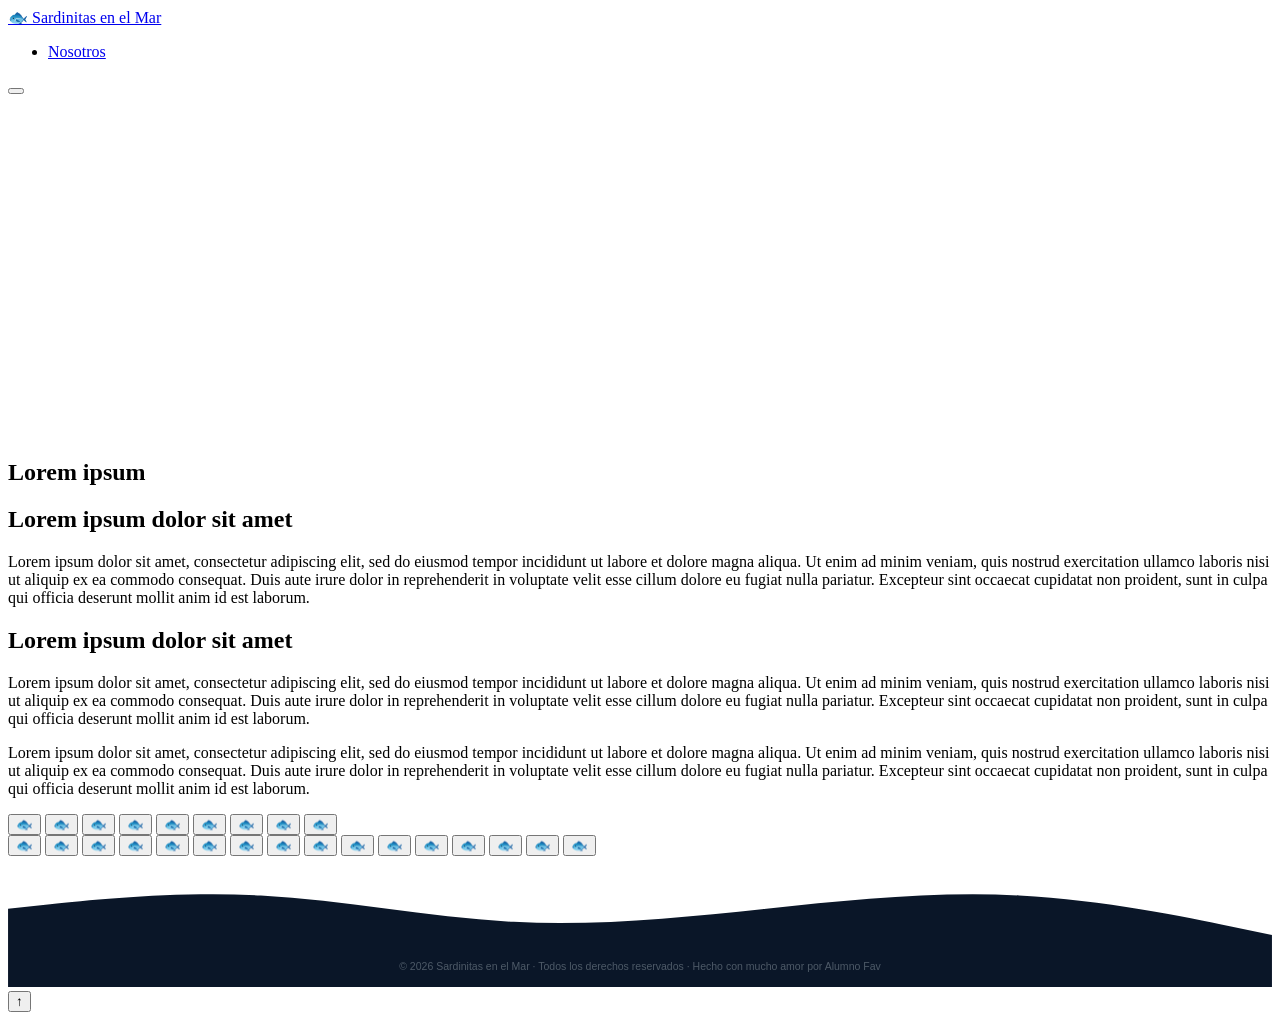
==== sardinitasenelmar.com/index.html @ 07899b20 "nueva ruta" ====
<!DOCTYPE html>
<html lang="es">
<head>
    <meta charset="UTF-8">
    <meta name="viewport" content="width=device-width, initial-scale=1.0">
    <link rel="stylesheet" href="base.css">
    <title>sardinitasenelmar</title>

</head>
<body>

    <div class="efecto-resplandor-cursor" id="efecto-resplandor-cursor"></div>

    <!-- NAVBAR -->
    <nav class="barra-navegacion" id="barra-navegacion-fija">
        <a href="#" class="marca-logo-sitio">
            <span class="logo-pez-animado">🐟</span>
            Sardinitas en el Mar
        </a>
        <ul class="lista-enlaces-navegacion" id="lista-enlaces-navegacion">
            <li><a href="#nosotros">Nosotros</a></li>
        </ul>
        <button class="boton-conmutador-menu" id="boton-menu" aria-label="Menú">
            <span></span><span></span><span></span>
        </button>
    </nav>

    <section class="seccion-hero-inicio" id="seccion-inicio-hero">
        <div class="fondo-degradado-oceano"></div>
        <div class="rayos-luz-submarina"></div>

        <div class="contenedor-burbujas-animadas" id="contenedor-burbujas-animadas"></div>

    <!--------------------------------------------------------------------------------------->
    <!--------------------------------------- CONTENT --------------------------------------->
    <!--------------------------------------------------------------------------------------->

        <div class="seccion-hero-inicio-contenido">
            <h1>Lorem ipsum</h1>
            <h2>Lorem ipsum dolor sit amet</h2>
            <p>Lorem ipsum dolor sit amet, consectetur adipiscing elit, sed do eiusmod tempor incididunt ut labore et dolore magna aliqua. Ut enim ad minim veniam, quis nostrud exercitation ullamco laboris nisi ut aliquip ex ea commodo consequat. Duis aute irure dolor in reprehenderit in voluptate velit esse cillum dolore eu fugiat nulla pariatur. Excepteur sint occaecat cupidatat non proident, sunt in culpa qui officia deserunt mollit anim id est laborum.</p>
            <h2>Lorem ipsum dolor sit amet</h2>
            <p>Lorem ipsum dolor sit amet, consectetur adipiscing elit, sed do eiusmod tempor incididunt ut labore et dolore magna aliqua. Ut enim ad minim veniam, quis nostrud exercitation ullamco laboris nisi ut aliquip ex ea commodo consequat. Duis aute irure dolor in reprehenderit in voluptate velit esse cillum dolore eu fugiat nulla pariatur. Excepteur sint occaecat cupidatat non proident, sunt in culpa qui officia deserunt mollit anim id est laborum.</p>
            <p>Lorem ipsum dolor sit amet, consectetur adipiscing elit, sed do eiusmod tempor incididunt ut labore et dolore magna aliqua. Ut enim ad minim veniam, quis nostrud exercitation ullamco laboris nisi ut aliquip ex ea commodo consequat. Duis aute irure dolor in reprehenderit in voluptate velit esse cillum dolore eu fugiat nulla pariatur. Excepteur sint occaecat cupidatat non proident, sunt in culpa qui officia deserunt mollit anim id est laborum.</p>
        </div>


    <!--------------------------------------------------------------------------------------->
    <!--------------------------------------- CONTENT --------------------------------------->
    <!--------------------------------------------------------------------------------------->

        <div class="cardumen-sardinas-animadas">
            <button class="sardina-individual-animada sardina-izq-1">🐟</button>
            <button class="sardina-individual-animada sardina-izq-2">🐟</button>
            <button class="sardina-individual-animada sardina-izq-3">🐟</button>
            <button class="sardina-individual-animada sardina-izq-4">🐟</button>
            <button class="sardina-individual-animada sardina-izq-5">🐟</button>
            <button class="sardina-individual-animada sardina-izq-6">🐟</button>
            <button class="sardina-individual-animada sardina-izq-7">🐟</button>
            <button class="sardina-individual-animada sardina-izq-8">🐟</button>
            <button class="sardina-individual-animada sardina-izq-9">🐟</button>
        </div>

        <div class="cardumen-sardinas-animadas-inverso">
            <button class="sardina-individual-animada-inversa sardina-der-1">🐟</button>
            <button class="sardina-individual-animada-inversa sardina-der-2">🐟</button>
            <button class="sardina-individual-animada-inversa sardina-der-3">🐟</button>
            <button class="sardina-individual-animada-inversa sardina-der-4">🐟</button>
            <button class="sardina-individual-animada-inversa sardina-der-5">🐟</button>
            <button class="sardina-individual-animada-inversa sardina-der-6">🐟</button>
            <button class="sardina-individual-animada-inversa sardina-der-7">🐟</button>
            <button class="sardina-individual-animada-inversa sardina-der-8">🐟</button>
            <button class="sardina-individual-animada-inversa sardina-der-9">🐟</button>
            <button class="sardina-individual-animada-inversa sardina-der-10">🐟</button>
            <button class="sardina-individual-animada-inversa sardina-der-11">🐟</button>
            <button class="sardina-individual-animada-inversa sardina-der-12">🐟</button>
            <button class="sardina-individual-animada-inversa sardina-der-13">🐟</button>
            <button class="sardina-individual-animada-inversa sardina-der-14">🐟</button>
            <button class="sardina-individual-animada-inversa sardina-der-15">🐟</button>
            <button class="sardina-individual-animada-inversa sardina-der-16">🐟</button>
        </div>

        <div class="divisor-ola-pie-pagina">
            <svg viewBox="0 0 1440 150" fill="none" xmlns="http://www.w3.org/2000/svg">
                <path d="M0 60L48 55C96 50 192 40 288 45C384 50 480 70 576 75C672 80 768 70 864 60C960 50 1056 40 1152 45C1248 50 1344 70 1392 80L1440 90V150H1392C1344 150 1248 150 1152 150C1056 150 960 150 864 150C768 150 672 150 576 150C480 150 384 150 288 150C192 150 96 150 48 150H0V60Z" fill="#0a1628"/>
                <text x="720" y="130" text-anchor="middle" fill="rgba(232, 244, 248, 0.3)" font-size="12" font-family="Inter, sans-serif">© 2026 Sardinitas en el Mar · Todos los derechos reservados · Hecho con mucho amor por Alumno Fav</text>
            </svg>
        </div>
    </section>

    <!-- Scroll to top -->
    <button class="boton-subir-arriba" id="boton-subir-arriba" onclick="window.scrollTo({top:0})">↑</button>

    <script src="global.js"></script>
</body>
</html>
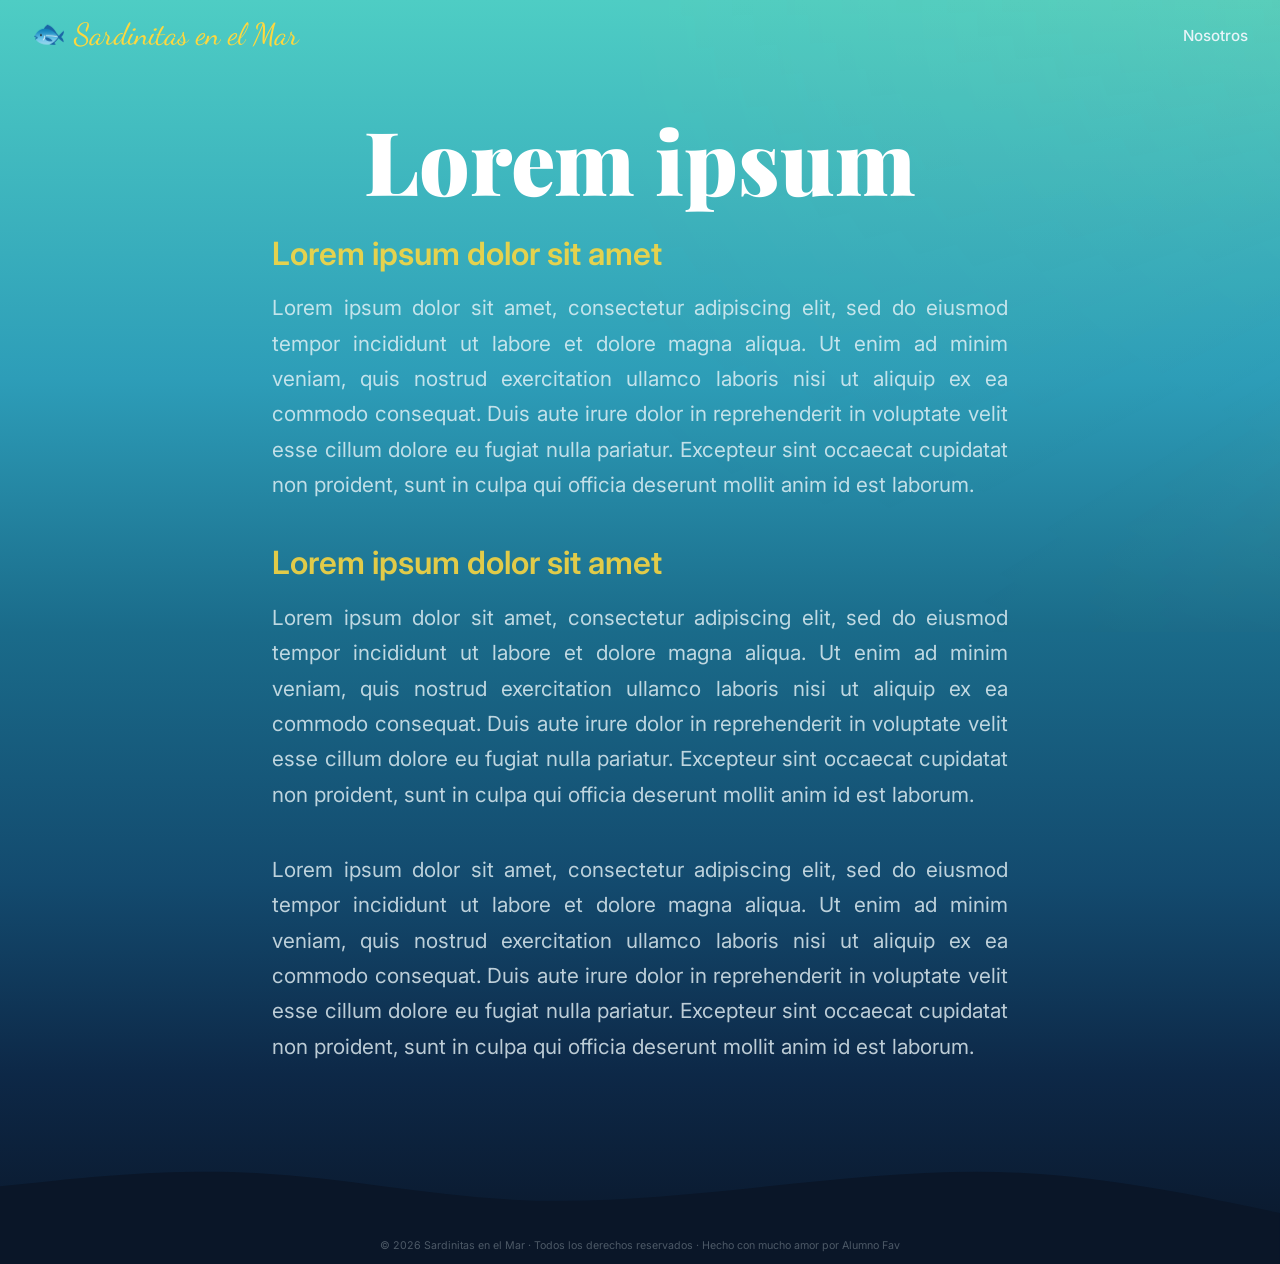
==== commit b798d2bf: "ups" ====
--- a/sardinitasenelmar.com/index.html
+++ b/sardinitasenelmar.com/index.html
@@ -4,7 +4,7 @@
 <head>
     <meta charset="UTF-8">
     <meta name="viewport" content="width=device-width, initial-scale=1.0">
-    <link rel="stylesheet" href="base.css">
+    <link rel="stylesheet" href="global.css">
     <title>sardinitasenelmar</title>
 
 </head>
--- a/sardinitasenelmar.com/global.css
+++ b/sardinitasenelmar.com/global.css
@@ -0,0 +1,521 @@
+
+@import url('https://fonts.googleapis.com/css2?family=Dancing+Script:wght@700&family=Inter:wght@300;400;500;600&family=Playfair+Display:wght@700;900&display=swap');
+
+* { margin: 0; padding: 0; box-sizing: border-box; }
+
+:root {
+    --ocean-deep: #0a1628;
+    --ocean-mid: #0d2137;
+    --foam: #e8f4f8;
+    --gold: #ffd83ddd;
+    --aqua: #4ecdc4;
+    --coral: #ff8a65;
+    --pearl: #ffffff;
+}
+
+html { scroll-behavior: smooth; }
+
+body {
+    font-family: 'Inter', sans-serif;
+    background: var(--ocean-deep);
+    color: var(--pearl);
+    overflow-x: hidden;
+}
+
+/* ==================== NAVBAR ==================== */
+.barra-navegacion {
+    position: fixed;
+    top: 0;
+    width: 100%;
+    z-index: 1000;
+    padding: 1rem 2rem;
+    display: flex;
+    justify-content: space-between;
+    align-items: center;
+    transition: all 0.4s ease;
+    background: transparent;
+}
+
+.barra-navegacion.scrolled {
+    background: rgba(10, 22, 40, 0.95);
+    backdrop-filter: blur(20px);
+    box-shadow: 0 4px 30px rgba(0, 0, 0, 0.3);
+    padding: 0.7rem 2rem;
+}
+
+.marca-logo-sitio {
+    font-family: 'Dancing Script', cursive;
+    font-size: 1.9rem;
+    color: #ffd83d;
+    text-decoration: none;
+    display: flex;
+    align-items: center;
+    gap: 0.5rem;
+}
+
+.logo-pez-animado {
+    font-size: 1.7rem;
+    animation: swim 3s ease-in-out infinite;
+}
+
+@keyframes swim {
+    0%, 100% { transform: translateX(0) rotate(0deg); }
+    25% { transform: translateX(5px) rotate(5deg); }
+    75% { transform: translateX(-5px) rotate(-5deg); }
+}
+
+.lista-enlaces-navegacion {
+    display: flex;
+    list-style: none;
+    gap: 2rem;
+}
+
+.lista-enlaces-navegacion a {
+    color: var(--foam);
+    text-decoration: none;
+    font-weight: 500;
+    font-size: 0.95rem;
+    position: relative;
+    padding: 0.3rem 0;
+    transition: color 0.3s;
+}
+
+.lista-enlaces-navegacion a::after {
+    content: '';
+    position: absolute;
+    bottom: 0;
+    left: 0;
+    width: 0;
+    height: 2px;
+    background: var(--gold);
+    transition: width 0.3s;
+}
+
+.lista-enlaces-navegacion a:hover { color: var(--gold); }
+.lista-enlaces-navegacion a:hover::after { width: 100%; }
+
+.boton-conmutador-menu {
+    display: none;
+    flex-direction: column;
+    gap: 5px;
+    cursor: pointer;
+    background: none;
+    border: none;
+    padding: 5px;
+}
+
+.boton-conmutador-menu span {
+    width: 28px;
+    height: 3px;
+    background: var(--foam);
+    border-radius: 3px;
+    transition: all 0.3s;
+}
+
+/* ==================== HERO ==================== */
+.seccion-hero-inicio {
+    min-height: 100vh;
+    height: auto;
+    display: flex;
+    align-items: center;
+    justify-content: center;
+    position: relative;
+    overflow: hidden;
+    padding: 7rem 0 10rem;
+}
+
+.fondo-degradado-oceano {
+    position: absolute;
+    inset: 0;
+    background: linear-gradient(
+        180deg,
+        #4ecdc4 0%,
+        #2d9db8 30%,
+        #1a6b8a 50%,
+        #134a6e 70%,
+        #0d2847 85%,
+        #0a1628 100%
+    );
+}
+
+
+/* Animated bubbles */
+.contenedor-burbujas-animadas {
+    position: absolute;
+    inset: 0;
+    pointer-events: none;
+}
+
+.burbuja-animada {
+    position: absolute;
+    bottom: -20px;
+    border-radius: 50%;
+    background: radial-gradient(circle at 30% 30%, rgba(255,255,255,0.3), rgba(255,255,255,0.05));
+    border: 1px solid rgba(255,255,255,0.15);
+    animation: rise linear infinite;
+}
+
+@keyframes rise {
+    0% { transform: translateY(0) scale(1); opacity: 0.6; }
+    50% { opacity: 0.3; }
+    100% { transform: translateY(-110vh) scale(0.5); opacity: 0; }
+}
+
+/* Light rays */
+.rayos-luz-submarina {
+    position: absolute;
+    top: -50%;
+    left: 50%;
+    width: 200%;
+    height: 100%;
+    background: conic-gradient(
+        from 180deg,
+        transparent 0deg,
+        rgba(255, 217, 61, 0.08) 10deg,
+        transparent 20deg,
+        rgba(255, 217, 61, 0.05) 50deg,
+        transparent 60deg,
+        rgba(255, 217, 61, 0.08) 90deg,
+        transparent 100deg,
+        rgba(78, 205, 196, 0.04) 140deg,
+        transparent 160deg,
+        rgba(78, 205, 196, 0.08) 200deg,
+        transparent 220deg
+    );
+    -webkit-mask-image: radial-gradient(
+        ellipse 60% 70% at 50% 50%,
+        black 30%,
+        transparent 100%
+    );
+    mask-image: radial-gradient(
+        ellipse 60% 70% at 50% 50%,
+        black 30%,
+        transparent 100%
+    );
+    animation: lightRotate 20s linear infinite;
+    pointer-events: none;
+}
+
+@keyframes lightRotate {
+    from { transform: translateX(-50%) rotate(0deg) scale(3); }
+    to { transform: translateX(-50%) rotate(360deg) scale(3); }
+}
+
+.insignia-hero {
+    display: inline-block;
+    background: rgba(78, 205, 196, 0.15);
+    border: 1px solid rgba(78, 205, 196, 0.3);
+    color: var(--aqua);
+    padding: 0.5rem 1.5rem;
+    border-radius: 50px;
+    font-size: 0.85rem;
+    font-weight: 500;
+    letter-spacing: 2px;
+    text-transform: uppercase;
+    margin-bottom: 1.5rem;
+    animation: fadeInUp 1s ease 0.2s both;
+}
+
+.seccion-hero-inicio-contenido {
+    position: relative;
+    max-width: 800px;
+    z-index: 30;
+    padding: 0 2rem;
+}
+
+.seccion-hero-inicio h1 {
+    font-family: 'Playfair Display', serif;
+    font-size: clamp(2.5rem, 7vw, 5.5rem);
+    text-align: center;
+    font-weight: 900;
+    line-height: 1.1;
+    margin-bottom: 1.5rem;
+    animation: fadeInUp 1s ease 0.4s both;
+}
+
+.seccion-hero-inicio h1 .highlight {
+    background: linear-gradient(135deg, var(--gold), var(--coral));
+    -webkit-background-clip: text;
+    -webkit-text-fill-color: transparent;
+    background-clip: text;
+}
+
+.seccion-hero-inicio h2 {
+    color: var(--gold);
+    font-size: clamp(1.25rem, 3vw, 2rem);
+    font-weight: 600;
+    line-height: 1.3;
+    margin-bottom: 1rem;
+    animation: fadeInUp 1s ease 0.5s both;
+}
+
+.seccion-hero-inicio p {
+    font-size: clamp(1rem, 2vw, 1.3rem);
+    color: rgba(232, 244, 248, 0.8);
+    text-align: justify;
+    margin: 0 auto 2.5rem;
+    line-height: 1.7;
+    animation: fadeInUp 1s ease 0.6s both;
+}
+
+.botones-hero {
+    display: flex;
+    gap: 1rem;
+    justify-content: center;
+    flex-wrap: wrap;
+    animation: fadeInUp 1s ease 0.8s both;
+}
+
+.btn {
+    padding: 1rem 2.5rem;
+    border-radius: 50px;
+    font-size: 1rem;
+    font-weight: 600;
+    text-decoration: none;
+    cursor: pointer;
+    transition: all 0.3s ease;
+    border: none;
+    display: inline-flex;
+    align-items: center;
+    gap: 0.5rem;
+}
+
+.btn-primary {
+    background: linear-gradient(135deg, var(--aqua), #3ab4ab);
+    color: var(--ocean-deep);
+    box-shadow: 0 8px 30px rgba(78, 205, 196, 0.3);
+}
+
+.btn-primary:hover {
+    transform: translateY(-3px);
+    box-shadow: 0 12px 40px rgba(78, 205, 196, 0.5);
+}
+
+.btn-secondary {
+    background: rgba(255, 255, 255, 0.08);
+    color: var(--pearl);
+    border: 2px solid rgba(255, 255, 255, 0.2);
+    backdrop-filter: blur(10px);
+}
+
+.btn-secondary:hover {
+    background: rgba(255, 255, 255, 0.15);
+    transform: translateY(-3px);
+    border-color: var(--aqua);
+}
+
+@keyframes fadeInUp {
+    from { opacity: 0; transform: translateY(40px); }
+    to { opacity: 1; transform: translateY(0); }
+}
+
+/* Wave divider */
+.divisor-ola-pie-pagina {
+    position: absolute;
+    bottom: -2px;
+    left: 0;
+    width: 100%;
+    z-index: 20;
+}
+
+.divisor-ola-pie-pagina svg {
+    display: block;
+    width: 100%;
+    height: auto;
+}
+
+/* Animated sardines in hero */
+.cardumen-sardinas-animadas {
+  position: absolute;
+  z-index: 5;
+  pointer-events: none;
+  user-select: none;
+  -webkit-user-select: none;
+  top: 0;
+  left: 0;
+  width: 100%;
+  height: 100%;
+}
+
+.sardina-individual-animada {
+    background: none;
+    border: none;
+    padding: 0;
+    cursor: default;
+    pointer-events: auto;
+    user-select: none;
+    -webkit-user-select: none;
+    position: absolute;
+    font-size: 1.5rem;
+    opacity: 0;
+    animation: schoolSwim 15s linear infinite;
+    animation-play-state: paused;
+}
+
+/* Posiciones iniciales - Cardumen izquierdo */
+.sardina-izq-1 { top: 3%; left: -110vw; font-size: 1.2rem; animation-delay: 0s;    margin-left: -5px; }
+.sardina-izq-2 { top: 6%; left: -110vw; font-size: 1rem;   animation-delay: 0.1s;  margin-left: -13px; }
+.sardina-izq-3 { top: 4%; left: -110vw; font-size: 1.4rem; animation-delay: 0.2s;  margin-left: -15px; }
+.sardina-izq-4 { top: 0%; left: -110vw; font-size: 2.5rem; animation-delay: 0.3s;  margin-left: -39px; }
+.sardina-izq-5 { top: 8%; left: -110vw; font-size: 0.9rem; animation-delay: 0.35s; margin-left: -30px; }
+.sardina-izq-6 { top: 5%; left: -110vw; font-size: 1.1rem; animation-delay: 0.5s;  margin-left: -20px; }
+.sardina-izq-7 { top: 3%; left: -110vw; font-size: 1.3rem; animation-delay: 0.7s;  margin-left: -12px; }
+.sardina-izq-8 { top: 0%; left: -110vw; font-size: 1rem;   animation-delay: 0.75s; margin-left: -28px; }
+.sardina-izq-9 { top: 5%; left: -110vw; font-size: 1.5rem; animation-delay: 0.82s; margin-left: -18px; }
+
+@keyframes schoolSwim {
+    0%   { transform: translateX(0)     translateY(0) scaleX(-1);     opacity: 0; }
+    55%  { transform: translateX(110vw) translateY(5px) scaleX(-1);   opacity: 1; }
+    62%  { transform: translateX(124vw) translateY(-10px) scaleX(-1); opacity: 1; }
+    75%  { transform: translateX(150vw) translateY(-15px) scaleX(-1); opacity: 1; }
+    88%  { transform: translateX(176vw) translateY(5px) scaleX(-1);   opacity: 1; }
+    95%  { transform: translateX(214vw) translateY(3px) scaleX(-1);   opacity: 1; }
+    100% { transform: translateX(240vw) translateY(5px) scaleX(-1);   opacity: 0; }
+}
+
+.cardumen-sardinas-animadas-inverso {
+  position: absolute;
+  z-index: 5;
+  pointer-events: none;
+  user-select: none;
+  -webkit-user-select: none;
+  top: 0;
+  left: 0;
+  width: 100%;
+  height: 100%;
+}
+
+.sardina-individual-animada-inversa {
+    background: none;
+    border: none;
+    padding: 0;
+    cursor: default;
+    pointer-events: auto;
+    user-select: none;
+    -webkit-user-select: none;
+    position: absolute;
+    font-size: 1.5rem;
+    opacity: 0;
+    animation: schoolSwimReverse 15s linear infinite;
+    animation-play-state: paused;
+}
+
+/* Posiciones iniciales - Cardumen derecho */
+.sardina-der-1  { top: 0%;  right:  -110vw; font-size: 1.1rem; animation-delay: 0.5s; margin-right: -25px; }
+.sardina-der-2  { top: 3%;  right:  -110vw; font-size: 1.3rem; animation-delay: 0.8s; margin-right: -25px; }
+.sardina-der-3  { top: 1%;  right:  -110vw; font-size: 1rem;   animation-delay: 1.2s; margin-right: -15px; }
+.sardina-der-4  { top: 5%;  right:  -110vw; font-size: 1.4rem; animation-delay: 1.8s; margin-right: -30px; }
+.sardina-der-5  { top: 2%;  right:  -110vw; font-size: 0.9rem; animation-delay: 2.2s; margin-right: -20px; }
+.sardina-der-6  { top: 20%; right:  -110vw; font-size: 1.2rem; animation-delay: 2.4s; margin-right: -12px; }
+.sardina-der-7  { top: 25%; right:  -110vw; font-size: 1rem;   animation-delay: 3.0s; margin-right: -28px; }
+.sardina-der-8  { top: 23%; right:  -110vw; font-size: 1.3rem; animation-delay: 3.6s; margin-right: -18px; }
+.sardina-der-9  { top: 7%;  right:  -110vw; font-size: 1.1rem; animation-delay: 0.5s; margin-right: -25px; }
+.sardina-der-10 { top: 10%; right:  -110vw; font-size: 1.3rem; animation-delay: 0.8s; margin-right: -15px; }
+.sardina-der-11 { top: 8%;  right:  -110vw; font-size: 1rem;   animation-delay: 1.2s; margin-right: -30px; }
+.sardina-der-12 { top: 13%; right:  -110vw; font-size: 1.4rem; animation-delay: 1.8s; margin-right: -20px; }
+.sardina-der-13 { top: 11%; right:  -110vw; font-size: 0.9rem; animation-delay: 2.2s; margin-right: -12px; }
+.sardina-der-14 { top: 28%; right:  -110vw; font-size: 1.2rem; animation-delay: 2.4s; margin-right: -28px; }
+.sardina-der-15 { top: 20%; right:  -110vw; font-size: 1rem;   animation-delay: 3.0s; margin-right: -18px; }
+.sardina-der-16 { top: 23%; right:  -110vw; font-size: 1.3rem; animation-delay: 3.5s; margin-right: -25px; }
+.sardina-der-15 { top: 13%; right:  -110vw; font-size: 1rem;   animation-delay: 3.0s; margin-right: -29px; }
+.sardina-der-16 { top: 13%; right:  -110vw; font-size: 1.3rem; animation-delay: 3.5s; margin-right: -17px; }
+
+
+@keyframes schoolSwimReverse {
+    0%   { transform: translateX(0)      translateY(0);     opacity: 0; }
+    55%  { transform: translateX(-110vw) translateY(5px);   opacity: 1; }
+    62%  { transform: translateX(-124vw) translateY(-10px); opacity: 1; }
+    75%  { transform: translateX(-150vw) translateY(-15px); opacity: 1; }
+    88%  { transform: translateX(-176vw) translateY(5px);   opacity: 1; }
+    95%  { transform: translateX(-214vw) translateY(3px);   opacity: 1; }
+    100% { transform: translateX(-240vw) translateY(5px);   opacity: 0; }
+}
+
+/* ==================== SARDINA DESVIVIDA ==================== */
+@keyframes sardineEscape {
+    0%   { transform: translateY(0)      rotate(0deg)  scaleY(-1); opacity: 1; }
+    100% { transform: translateY(-100vh) rotate(10deg) scaleY(-1); opacity: 1; }
+}
+
+@keyframes sardineFloat {
+    0%   { transform: translateY(0)     rotate(10deg) scaleY(-1) scaleX(-1); }
+    50%  { transform: translateY(-12px) rotate(5deg)  scaleY(-1) scaleX(-1); }
+    100% { transform: translateY(0)     rotate(10deg) scaleY(-1) scaleX(-1); }
+}
+
+@keyframes sardineFloatReverse {
+    0%   { transform: translateY(0)     rotate(10deg) scaleY(-1) scaleX(1); }
+    50%  { transform: translateY(-12px) rotate(5deg)  scaleY(-1) scaleX(1); }
+    100% { transform: translateY(0)     rotate(10deg) scaleY(-1) scaleX(1); }
+}
+
+/* ==================== RESPONSIVE ==================== */
+
+
+@media (max-width: 768px) {
+    .lista-enlaces-navegacion {
+        display: none;
+        position: fixed;
+        top: 0;
+        right: 0;
+        width: 280px;
+        height: 100vh;
+        background: rgba(10, 22, 40, 0.98);
+        backdrop-filter: blur(20px);
+        flex-direction: column;
+        padding: 5rem 2rem;
+        gap: 1.5rem;
+    }
+
+    .lista-enlaces-navegacion.abierta { display: flex; }
+
+    .boton-conmutador-menu { display: flex; }
+}
+
+
+
+/* ==================== SCROLL TOP BUTTON ==================== */
+.boton-subir-arriba {
+    position: fixed;
+    bottom: 2rem;
+    right: 2rem;
+    width: 50px;
+    height: 50px;
+    border-radius: 50%;
+    background: linear-gradient(135deg, var(--aqua), #3ab4ab);
+    color: var(--ocean-deep);
+    border: none;
+    cursor: pointer;
+    font-size: 1.3rem;
+    display: flex;
+    align-items: center;
+    justify-content: center;
+    opacity: 0;
+    transform: translateY(20px);
+    transition: all 0.3s;
+    z-index: 999;
+    box-shadow: 0 5px 20px rgba(78, 205, 196, 0.4);
+}
+
+.boton-subir-arriba.visible {
+    opacity: 1;
+    transform: translateY(0);
+}
+
+.boton-subir-arriba:hover { transform: translateY(-3px) scale(1.1); }
+
+
+
+/* Custom cursor glow */
+.efecto-resplandor-cursor {
+    position: fixed;
+    width: 300px;
+    height: 300px;
+    border-radius: 50%;
+    background: radial-gradient(circle, rgba(78, 205, 196, 0.06), transparent 70%);
+    pointer-events: none;
+    z-index: 9999;
+    transform: translate(-50%, -50%);
+    transition: opacity 0.3s;
+    display: none;
+}
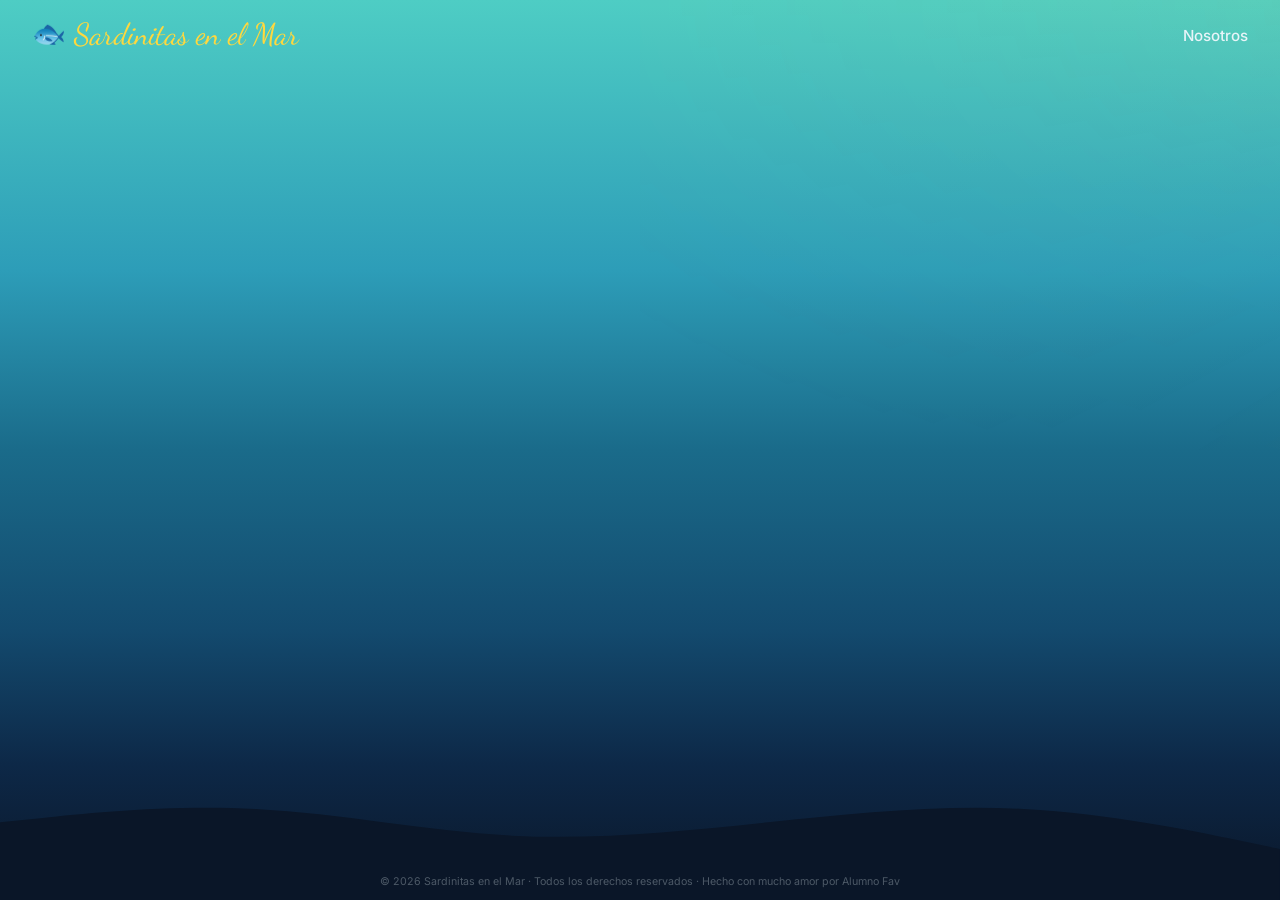
==== commit fdfa0c3d: "quitar paja" ====
--- a/sardinitasenelmar.com/index.html
+++ b/sardinitasenelmar.com/index.html
@@ -5,6 +5,8 @@
     <meta charset="UTF-8">
     <meta name="viewport" content="width=device-width, initial-scale=1.0">
     <link rel="stylesheet" href="global.css">
+    <script src="scripts/header.js" type="module" defer></script>
+    <script type="module" src="scripts/global.js" defer></script>
     <title>sardinitasenelmar</title>
 
 </head>
@@ -12,19 +14,8 @@
 
     <div class="efecto-resplandor-cursor" id="efecto-resplandor-cursor"></div>
 
-    <!-- NAVBAR -->
-    <nav class="barra-navegacion" id="barra-navegacion-fija">
-        <a href="#" class="marca-logo-sitio">
-            <span class="logo-pez-animado">🐟</span>
-            Sardinitas en el Mar
-        </a>
-        <ul class="lista-enlaces-navegacion" id="lista-enlaces-navegacion">
-            <li><a href="#nosotros">Nosotros</a></li>
-        </ul>
-        <button class="boton-conmutador-menu" id="boton-menu" aria-label="Menú">
-            <span></span><span></span><span></span>
-        </button>
-    </nav>
+    <!-- HEADER -->
+    <site-header></site-header>
 
     <section class="seccion-hero-inicio" id="seccion-inicio-hero">
         <div class="fondo-degradado-oceano"></div>
@@ -36,49 +27,39 @@
     <!--------------------------------------- CONTENT --------------------------------------->
     <!--------------------------------------------------------------------------------------->
 
-        <div class="seccion-hero-inicio-contenido">
-            <h1>Lorem ipsum</h1>
-            <h2>Lorem ipsum dolor sit amet</h2>
-            <p>Lorem ipsum dolor sit amet, consectetur adipiscing elit, sed do eiusmod tempor incididunt ut labore et dolore magna aliqua. Ut enim ad minim veniam, quis nostrud exercitation ullamco laboris nisi ut aliquip ex ea commodo consequat. Duis aute irure dolor in reprehenderit in voluptate velit esse cillum dolore eu fugiat nulla pariatur. Excepteur sint occaecat cupidatat non proident, sunt in culpa qui officia deserunt mollit anim id est laborum.</p>
-            <h2>Lorem ipsum dolor sit amet</h2>
-            <p>Lorem ipsum dolor sit amet, consectetur adipiscing elit, sed do eiusmod tempor incididunt ut labore et dolore magna aliqua. Ut enim ad minim veniam, quis nostrud exercitation ullamco laboris nisi ut aliquip ex ea commodo consequat. Duis aute irure dolor in reprehenderit in voluptate velit esse cillum dolore eu fugiat nulla pariatur. Excepteur sint occaecat cupidatat non proident, sunt in culpa qui officia deserunt mollit anim id est laborum.</p>
-            <p>Lorem ipsum dolor sit amet, consectetur adipiscing elit, sed do eiusmod tempor incididunt ut labore et dolore magna aliqua. Ut enim ad minim veniam, quis nostrud exercitation ullamco laboris nisi ut aliquip ex ea commodo consequat. Duis aute irure dolor in reprehenderit in voluptate velit esse cillum dolore eu fugiat nulla pariatur. Excepteur sint occaecat cupidatat non proident, sunt in culpa qui officia deserunt mollit anim id est laborum.</p>
-        </div>
-
-
     <!--------------------------------------------------------------------------------------->
     <!--------------------------------------- CONTENT --------------------------------------->
     <!--------------------------------------------------------------------------------------->
 
-        <div class="cardumen-sardinas-animadas">
-            <button class="sardina-individual-animada sardina-izq-1">🐟</button>
-            <button class="sardina-individual-animada sardina-izq-2">🐟</button>
-            <button class="sardina-individual-animada sardina-izq-3">🐟</button>
-            <button class="sardina-individual-animada sardina-izq-4">🐟</button>
-            <button class="sardina-individual-animada sardina-izq-5">🐟</button>
-            <button class="sardina-individual-animada sardina-izq-6">🐟</button>
-            <button class="sardina-individual-animada sardina-izq-7">🐟</button>
-            <button class="sardina-individual-animada sardina-izq-8">🐟</button>
-            <button class="sardina-individual-animada sardina-izq-9">🐟</button>
+        <div class="cardumen-sardinas-animadas" id="grupo-peces-izquierda">
+            <button class="sardina-izquierda">🐟</button>
+            <button class="sardina-izquierda">🐟</button>
+            <button class="sardina-izquierda">🐟</button>
+            <button class="sardina-izquierda">🐟</button>
+            <button class="sardina-izquierda">🐟</button>
+            <button class="sardina-izquierda">🐟</button>
+            <button class="sardina-izquierda">🐟</button>
+            <button class="sardina-izquierda">🐟</button>
+            <button class="sardina-izquierda">🐟</button>
         </div>
 
-        <div class="cardumen-sardinas-animadas-inverso">
-            <button class="sardina-individual-animada-inversa sardina-der-1">🐟</button>
-            <button class="sardina-individual-animada-inversa sardina-der-2">🐟</button>
-            <button class="sardina-individual-animada-inversa sardina-der-3">🐟</button>
-            <button class="sardina-individual-animada-inversa sardina-der-4">🐟</button>
-            <button class="sardina-individual-animada-inversa sardina-der-5">🐟</button>
-            <button class="sardina-individual-animada-inversa sardina-der-6">🐟</button>
-            <button class="sardina-individual-animada-inversa sardina-der-7">🐟</button>
-            <button class="sardina-individual-animada-inversa sardina-der-8">🐟</button>
-            <button class="sardina-individual-animada-inversa sardina-der-9">🐟</button>
-            <button class="sardina-individual-animada-inversa sardina-der-10">🐟</button>
-            <button class="sardina-individual-animada-inversa sardina-der-11">🐟</button>
-            <button class="sardina-individual-animada-inversa sardina-der-12">🐟</button>
-            <button class="sardina-individual-animada-inversa sardina-der-13">🐟</button>
-            <button class="sardina-individual-animada-inversa sardina-der-14">🐟</button>
-            <button class="sardina-individual-animada-inversa sardina-der-15">🐟</button>
-            <button class="sardina-individual-animada-inversa sardina-der-16">🐟</button>
+        <div class="cardumen-sardinas-animadas-inverso" id="grupo-peces-derecha">
+            <button class="sardina-derecha">🐟</button>
+            <button class="sardina-derecha">🐟</button>
+            <button class="sardina-derecha">🐟</button>
+            <button class="sardina-derecha">🐟</button>
+            <button class="sardina-derecha">🐟</button>
+            <button class="sardina-derecha">🐟</button>
+            <button class="sardina-derecha">🐟</button>
+            <button class="sardina-derecha">🐟</button>
+            <button class="sardina-derecha">🐟</button>
+            <button class="sardina-derecha">🐟</button>
+            <button class="sardina-derecha">🐟</button>
+            <button class="sardina-derecha">🐟</button>
+            <button class="sardina-derecha">🐟</button>
+            <button class="sardina-derecha">🐟</button>
+            <button class="sardina-derecha">🐟</button>
+            <button class="sardina-derecha">🐟</button>
         </div>
 
         <div class="divisor-ola-pie-pagina">
@@ -92,6 +73,5 @@
     <!-- Scroll to top -->
     <button class="boton-subir-arriba" id="boton-subir-arriba" onclick="window.scrollTo({top:0})">↑</button>
 
-    <script src="global.js"></script>
 </body>
 </html>
--- a/sardinitasenelmar.com/global.css
+++ b/sardinitasenelmar.com/global.css
@@ -97,19 +97,40 @@
 .boton-conmutador-menu {
     display: none;
     flex-direction: column;
+    justify-content: center;
     gap: 5px;
     cursor: pointer;
     background: none;
     border: none;
     padding: 5px;
+    /* Sits above the sliding panel, which would otherwise cover it once open */
+    position: relative;
+    z-index: 1;
+    -webkit-tap-highlight-color: transparent;
 }
 
 .boton-conmutador-menu span {
+    display: block;
     width: 28px;
     height: 3px;
     background: var(--foam);
     border-radius: 3px;
-    transition: all 0.3s;
+    transform-origin: center;
+    transition: transform 0.3s ease, opacity 0.2s ease, background 0.3s ease;
+}
+
+/* Three bars fold into an X. The bars are 3px tall with a 5px gap, so the
+   outer two travel 8px to meet in the middle. */
+.boton-conmutador-menu.abierto span:nth-child(1) { transform: translateY(8px) rotate(45deg); }
+.boton-conmutador-menu.abierto span:nth-child(2) { opacity: 0; transform: scaleX(0); }
+.boton-conmutador-menu.abierto span:nth-child(3) { transform: translateY(-8px) rotate(-45deg); }
+
+.boton-conmutador-menu:hover span { background: var(--gold); }
+
+.boton-conmutador-menu:focus-visible {
+    outline: 2px solid var(--gold);
+    outline-offset: 6px;
+    border-radius: 4px;
 }
 
 /* ==================== HERO ==================== */
@@ -324,129 +345,74 @@
     height: auto;
 }
 
-/* Animated sardines in hero */
+/* ------------------------------------------- */
+/* CONTENEDORES DE LOS CARDÚMENES              */
+/* ------------------------------------------- */
+.cardumen-sardinas-animadas,
+.cardumen-sardinas-animadas-inverso {
+    position: absolute;
+    width: 1000px;
+    height: 500px;
+    z-index: 10;
+}
+
 .cardumen-sardinas-animadas {
-  position: absolute;
-  z-index: 5;
-  pointer-events: none;
-  user-select: none;
-  -webkit-user-select: none;
-  top: 0;
-  left: 0;
-  width: 100%;
-  height: 100%;
-}
-
-.sardina-individual-animada {
+    left: 0;
+    transform: translateX(-100%);
+}
+
+.cardumen-sardinas-animadas-inverso {
+    right: 0;
+    transform: translateX(100%);
+}
+
+/* ------------------------------------------- */
+/* ESTILOS COMUNES DE LAS SARDINITAS           */
+/* ------------------------------------------- */
+.sardina-izquierda, .sardina-derecha {
+    position: absolute;
     background: none;
     border: none;
-    padding: 0;
-    cursor: default;
-    pointer-events: auto;
+    cursor: pointer;
     user-select: none;
-    -webkit-user-select: none;
-    position: absolute;
-    font-size: 1.5rem;
-    opacity: 0;
-    animation: schoolSwim 15s linear infinite;
-    animation-play-state: paused;
-}
-
-/* Posiciones iniciales - Cardumen izquierdo */
-.sardina-izq-1 { top: 3%; left: -110vw; font-size: 1.2rem; animation-delay: 0s;    margin-left: -5px; }
-.sardina-izq-2 { top: 6%; left: -110vw; font-size: 1rem;   animation-delay: 0.1s;  margin-left: -13px; }
-.sardina-izq-3 { top: 4%; left: -110vw; font-size: 1.4rem; animation-delay: 0.2s;  margin-left: -15px; }
-.sardina-izq-4 { top: 0%; left: -110vw; font-size: 2.5rem; animation-delay: 0.3s;  margin-left: -39px; }
-.sardina-izq-5 { top: 8%; left: -110vw; font-size: 0.9rem; animation-delay: 0.35s; margin-left: -30px; }
-.sardina-izq-6 { top: 5%; left: -110vw; font-size: 1.1rem; animation-delay: 0.5s;  margin-left: -20px; }
-.sardina-izq-7 { top: 3%; left: -110vw; font-size: 1.3rem; animation-delay: 0.7s;  margin-left: -12px; }
-.sardina-izq-8 { top: 0%; left: -110vw; font-size: 1rem;   animation-delay: 0.75s; margin-left: -28px; }
-.sardina-izq-9 { top: 5%; left: -110vw; font-size: 1.5rem; animation-delay: 0.82s; margin-left: -18px; }
-
-@keyframes schoolSwim {
-    0%   { transform: translateX(0)     translateY(0) scaleX(-1);     opacity: 0; }
-    55%  { transform: translateX(110vw) translateY(5px) scaleX(-1);   opacity: 1; }
-    62%  { transform: translateX(124vw) translateY(-10px) scaleX(-1); opacity: 1; }
-    75%  { transform: translateX(150vw) translateY(-15px) scaleX(-1); opacity: 1; }
-    88%  { transform: translateX(176vw) translateY(5px) scaleX(-1);   opacity: 1; }
-    95%  { transform: translateX(214vw) translateY(3px) scaleX(-1);   opacity: 1; }
-    100% { transform: translateX(240vw) translateY(5px) scaleX(-1);   opacity: 0; }
-}
-
-.cardumen-sardinas-animadas-inverso {
-  position: absolute;
-  z-index: 5;
-  pointer-events: none;
-  user-select: none;
-  -webkit-user-select: none;
-  top: 0;
-  left: 0;
-  width: 100%;
-  height: 100%;
-}
-
-.sardina-individual-animada-inversa {
-    background: none;
-    border: none;
-    padding: 0;
-    cursor: default;
-    pointer-events: auto;
-    user-select: none;
-    -webkit-user-select: none;
-    position: absolute;
-    font-size: 1.5rem;
-    opacity: 0;
-    animation: schoolSwimReverse 15s linear infinite;
-    animation-play-state: paused;
-}
-
-/* Posiciones iniciales - Cardumen derecho */
-.sardina-der-1  { top: 0%;  right:  -110vw; font-size: 1.1rem; animation-delay: 0.5s; margin-right: -25px; }
-.sardina-der-2  { top: 3%;  right:  -110vw; font-size: 1.3rem; animation-delay: 0.8s; margin-right: -25px; }
-.sardina-der-3  { top: 1%;  right:  -110vw; font-size: 1rem;   animation-delay: 1.2s; margin-right: -15px; }
-.sardina-der-4  { top: 5%;  right:  -110vw; font-size: 1.4rem; animation-delay: 1.8s; margin-right: -30px; }
-.sardina-der-5  { top: 2%;  right:  -110vw; font-size: 0.9rem; animation-delay: 2.2s; margin-right: -20px; }
-.sardina-der-6  { top: 20%; right:  -110vw; font-size: 1.2rem; animation-delay: 2.4s; margin-right: -12px; }
-.sardina-der-7  { top: 25%; right:  -110vw; font-size: 1rem;   animation-delay: 3.0s; margin-right: -28px; }
-.sardina-der-8  { top: 23%; right:  -110vw; font-size: 1.3rem; animation-delay: 3.6s; margin-right: -18px; }
-.sardina-der-9  { top: 7%;  right:  -110vw; font-size: 1.1rem; animation-delay: 0.5s; margin-right: -25px; }
-.sardina-der-10 { top: 10%; right:  -110vw; font-size: 1.3rem; animation-delay: 0.8s; margin-right: -15px; }
-.sardina-der-11 { top: 8%;  right:  -110vw; font-size: 1rem;   animation-delay: 1.2s; margin-right: -30px; }
-.sardina-der-12 { top: 13%; right:  -110vw; font-size: 1.4rem; animation-delay: 1.8s; margin-right: -20px; }
-.sardina-der-13 { top: 11%; right:  -110vw; font-size: 0.9rem; animation-delay: 2.2s; margin-right: -12px; }
-.sardina-der-14 { top: 28%; right:  -110vw; font-size: 1.2rem; animation-delay: 2.4s; margin-right: -28px; }
-.sardina-der-15 { top: 20%; right:  -110vw; font-size: 1rem;   animation-delay: 3.0s; margin-right: -18px; }
-.sardina-der-16 { top: 23%; right:  -110vw; font-size: 1.3rem; animation-delay: 3.5s; margin-right: -25px; }
-.sardina-der-15 { top: 13%; right:  -110vw; font-size: 1rem;   animation-delay: 3.0s; margin-right: -29px; }
-.sardina-der-16 { top: 13%; right:  -110vw; font-size: 1.3rem; animation-delay: 3.5s; margin-right: -17px; }
-
-
-@keyframes schoolSwimReverse {
-    0%   { transform: translateX(0)      translateY(0);     opacity: 0; }
-    55%  { transform: translateX(-110vw) translateY(5px);   opacity: 1; }
-    62%  { transform: translateX(-124vw) translateY(-10px); opacity: 1; }
-    75%  { transform: translateX(-150vw) translateY(-15px); opacity: 1; }
-    88%  { transform: translateX(-176vw) translateY(5px);   opacity: 1; }
-    95%  { transform: translateX(-214vw) translateY(3px);   opacity: 1; }
-    100% { transform: translateX(-240vw) translateY(5px);   opacity: 0; }
-}
-
-/* ==================== SARDINA DESVIVIDA ==================== */
-@keyframes sardineEscape {
-    0%   { transform: translateY(0)      rotate(0deg)  scaleY(-1); opacity: 1; }
-    100% { transform: translateY(-100vh) rotate(10deg) scaleY(-1); opacity: 1; }
-}
-
-@keyframes sardineFloat {
-    0%   { transform: translateY(0)     rotate(10deg) scaleY(-1) scaleX(-1); }
-    50%  { transform: translateY(-12px) rotate(5deg)  scaleY(-1) scaleX(-1); }
-    100% { transform: translateY(0)     rotate(10deg) scaleY(-1) scaleX(-1); }
-}
-
-@keyframes sardineFloatReverse {
-    0%   { transform: translateY(0)     rotate(10deg) scaleY(-1) scaleX(1); }
-    50%  { transform: translateY(-12px) rotate(5deg)  scaleY(-1) scaleX(1); }
-    100% { transform: translateY(0)     rotate(10deg) scaleY(-1) scaleX(1); }
+    -webkit-tap-highlight-color: transparent;
+}
+
+.sardina-izquierda {
+    transform: scaleX(-1);
+    animation: aleteo-volteado 1.5s infinite alternate ease-in-out;
+}
+
+.sardina-derecha {
+    animation: aleteo-normal 1.5s infinite alternate ease-in-out;
+}
+
+@keyframes aleteo-volteado {
+    0% { transform: scaleX(-1) translate(0px, 0px); }
+    100% { transform: scaleX(-1) translate(5px, -12px); }
+}
+
+@keyframes aleteo-normal {
+    0% { transform: translate(0px, 0px); }
+    100% { transform: translate(-5px, -12px); }
+}
+
+button:nth-child(even) { animation-delay: 0.3s; animation-duration: 1.2s; }
+button:nth-child(3n) { animation-delay: 0.7s; animation-duration: 1.8s; }
+button:nth-child(5n) { animation-delay: 0.1s; animation-duration: 1.4s; }
+button:nth-child(7n) { animation-delay: 0.9s; animation-duration: 1.6s; }
+
+/* ------------------------------------------- */
+/* ANIMACIONES DE FLOTE (PANZA ARRIBA)         */
+/* ------------------------------------------- */
+@keyframes sardinaFlotandoIzq {
+    0%, 100% { transform: translateY(0px) rotate(10deg) scaleY(-1) scaleX(-1); }
+    50% { transform: translateY(-15px) rotate(-5deg) scaleY(-1) scaleX(-1); }
+}
+
+@keyframes sardinaFlotandoDer {
+    0%, 100% { transform: translateY(0px) rotate(10deg) scaleY(-1) scaleX(1); }
+    50% { transform: translateY(-15px) rotate(-5deg) scaleY(-1) scaleX(1); }
 }
 
 /* ==================== RESPONSIVE ==================== */
@@ -454,22 +420,42 @@
 
 @media (max-width: 768px) {
     .lista-enlaces-navegacion {
-        display: none;
+        display: flex;
         position: fixed;
         top: 0;
         right: 0;
-        width: 280px;
+        width: min(280px, 80vw);
         height: 100vh;
+        height: 100dvh;
         background: rgba(10, 22, 40, 0.98);
         backdrop-filter: blur(20px);
         flex-direction: column;
         padding: 5rem 2rem;
         gap: 1.5rem;
+        box-shadow: -10px 0 30px rgba(0, 0, 0, 0.3);
+        /* visibility keeps the closed panel out of the tab order, and it
+           transitions as a step so the slide-out stays visible on the way out */
+        transform: translateX(100%);
+        visibility: hidden;
+        transition: transform 0.35s ease, visibility 0.35s ease;
     }
 
-    .lista-enlaces-navegacion.abierta { display: flex; }
+    .lista-enlaces-navegacion.abierta {
+        transform: translateX(0);
+        visibility: visible;
+    }
+
+    .lista-enlaces-navegacion a {
+        font-size: 1.1rem;
+        padding: 0.5rem 0;
+    }
 
     .boton-conmutador-menu { display: flex; }
+}
+
+@media (prefers-reduced-motion: reduce) {
+    .lista-enlaces-navegacion { transition: none; }
+    .boton-conmutador-menu span { transition: none; }
 }
 
 
@@ -495,11 +481,13 @@
     transition: all 0.3s;
     z-index: 999;
     box-shadow: 0 5px 20px rgba(78, 205, 196, 0.4);
+    pointer-events: none;
 }
 
 .boton-subir-arriba.visible {
     opacity: 1;
     transform: translateY(0);
+    pointer-events: auto;
 }
 
 .boton-subir-arriba:hover { transform: translateY(-3px) scale(1.1); }
